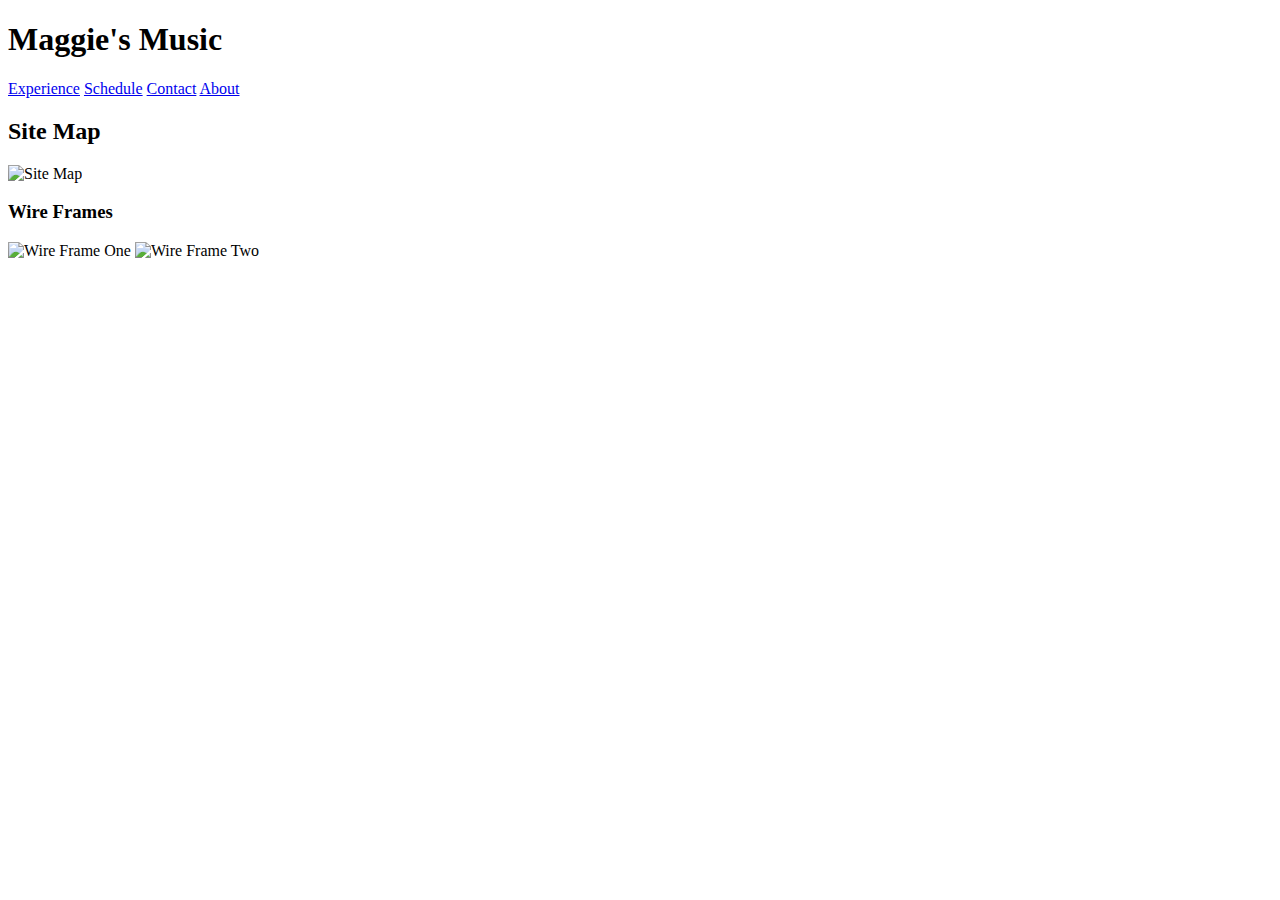
==== index.html @ 80b4ba7d "Add files via upload" ====
<!DOCTYPE html>
<html>
<!-- Marcello Luna Due: Dec 17-->
<html lang="en-US">

<!------- HEAD ------->
<div class="head">
<head>

	<title>Home Page</title>

	<meta charset="UTF-8">
	<meta name="description" content="Wedding Violinist">
	<meta name="keywords" content="HTML, CSS, JavaScript">
	<meta name="author" content="Marcello Luna">
	<meta name="viewport" content="width=device-width, inital-scale=1.0">
  
  <link rel="stylesheet" href="css/styles.css">
  <link rel="stylesheet" href="https://cdnjs.cloudflare.com/ajax/libs/font-awesome/4.7.0/css/font-awesome.min.css">
  <link rel="preconnect" href="https://fonts.googleapis.com">
  <link rel="preconnect" href="https://fonts.gstatic.com" crossorigin>
  <link href="https://fonts.googleapis.com/css2?family=Ephesis&display=swap" rel="stylesheet">
  <link rel="preconnect" href="https://fonts.googleapis.com">
  <link rel="preconnect" href="https://fonts.gstatic.com" crossorigin>
  <link href="https://fonts.googleapis.com/css2?family=Varela+Round&display=swap" rel="stylesheet">


</head>
</div>  

<!------- BODY ------->
<div class="body">
<body>

  <!------- HEADER ------->
  <div class="header">
  <header>
    <div class="h1">
      <h1>Maggie's Music</h1>

      <nav class="nav">
        <a href="/lunmars/experience.html">Experience</a>
        <a href="/lunmars/index.html">Schedule</a>
        <a href="/lunmars/about/index.html">Contact</a>
        <a href="/lunmars/about/about.html">About</a>
      </nav>
    </div> 
  </header>
  </div>

  <div class="images">
    <h2>Site Map</h2>
      
    <img src="images/assignmentTwoSiteMap.png" alt="Site Map">

    <h3>Wire Frames</h3>
    
    <img src="images/wireFrameOne.png" alt="Wire Frame One">
    <img src="images/wireFrameTwo.png" alt="Wire Frame Two">

  </div>

</body>
</div>
</html>
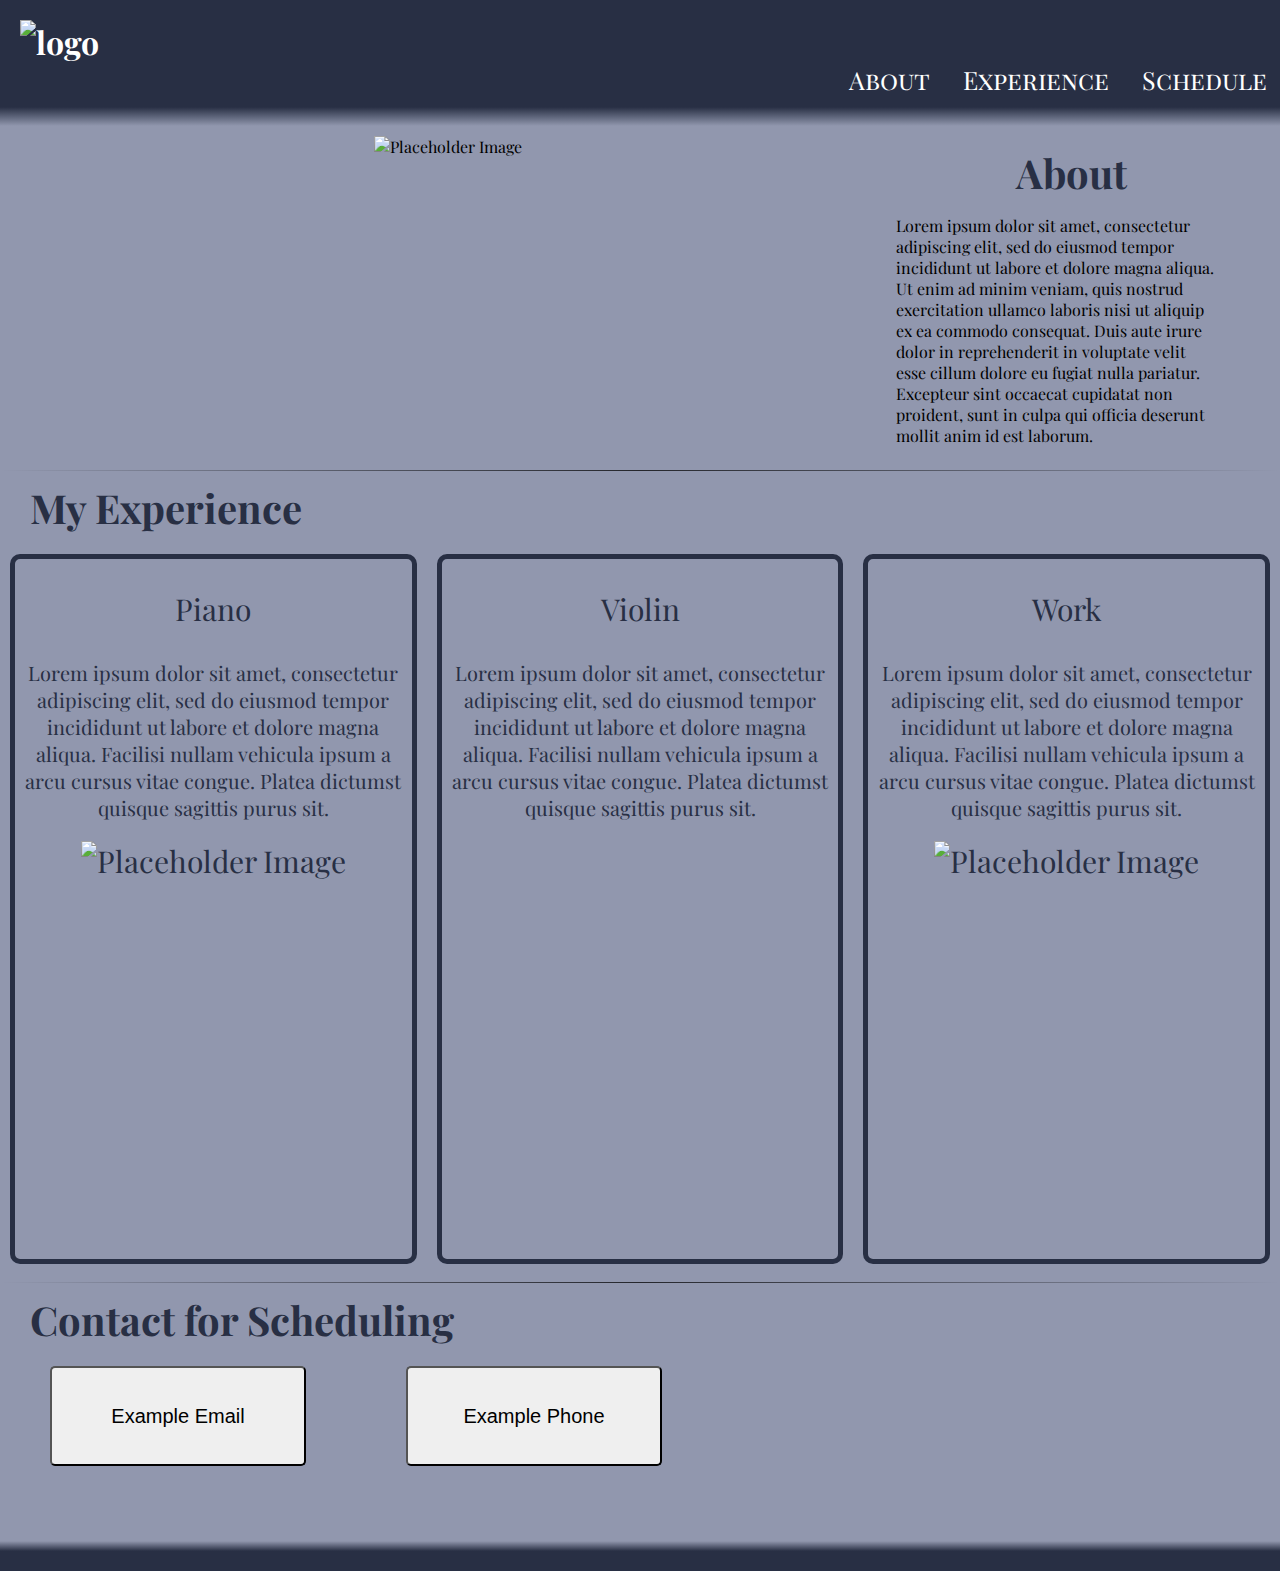
==== commit 2aaad729: "Add files via upload" ====
--- a/index.html
+++ b/index.html
@@ -16,49 +16,92 @@
 	<meta name="viewport" content="width=device-width, inital-scale=1.0">
   
   <link rel="stylesheet" href="css/styles.css">
-  <link rel="stylesheet" href="https://cdnjs.cloudflare.com/ajax/libs/font-awesome/4.7.0/css/font-awesome.min.css">
   <link rel="preconnect" href="https://fonts.googleapis.com">
   <link rel="preconnect" href="https://fonts.gstatic.com" crossorigin>
-  <link href="https://fonts.googleapis.com/css2?family=Ephesis&display=swap" rel="stylesheet">
-  <link rel="preconnect" href="https://fonts.googleapis.com">
-  <link rel="preconnect" href="https://fonts.gstatic.com" crossorigin>
-  <link href="https://fonts.googleapis.com/css2?family=Varela+Round&display=swap" rel="stylesheet">
-
+  <link href="https://fonts.googleapis.com/css2?family=Playfair+Display&display=swap" rel="stylesheet">
 
 </head>
 </div>  
 
-<!------- BODY ------->
+<!-- BODY -->
+
+<body>
 <div class="body">
-<body>
-
-  <!------- HEADER ------->
+  <!-- HEADER -->
   <div class="header">
   <header>
     <div class="h1">
-      <h1>Maggie's Music</h1>
+      <h1><img src="images/logo.png" alt="logo" class="logoImg"></h1>
 
-      <nav class="nav">
-        <a href="/lunmars/experience.html">Experience</a>
-        <a href="/lunmars/index.html">Schedule</a>
-        <a href="/lunmars/about/index.html">Contact</a>
-        <a href="/lunmars/about/about.html">About</a>
-      </nav>
+        <nav class="nav">
+          <ul class="navList">
+            <li><a href="#">About</a></li>
+            <li><a href="#experienceId">Experience</a></li>
+            <li><a href="#contactId">Schedule</a></li>
+          </ul>
+        </nav>
     </div> 
   </header>
   </div>
 
-  <div class="images">
-    <h2>Site Map</h2>
-      
-    <img src="images/assignmentTwoSiteMap.png" alt="Site Map">
+  <div class="mainPage">
 
-    <h3>Wire Frames</h3>
-    
-    <img src="images/wireFrameOne.png" alt="Wire Frame One">
-    <img src="images/wireFrameTwo.png" alt="Wire Frame Two">
+    <div class="mainImg">
+      <img src="https://via.placeholder.com/1280x720.png" alt="Placeholder Image">
+    </div>
+
+    <div class="about">
+      <h2>About</h2>
+      <p>Lorem ipsum dolor sit amet, consectetur adipiscing elit, sed do eiusmod tempor incididunt ut labore et dolore magna aliqua. Ut enim ad minim veniam, quis nostrud exercitation ullamco laboris nisi ut aliquip ex ea commodo consequat. Duis aute irure dolor in reprehenderit in voluptate velit esse cillum dolore eu fugiat nulla pariatur. Excepteur sint occaecat cupidatat non proident, sunt in culpa qui officia deserunt mollit anim id est laborum.</p>
+    </div>
 
   </div>
+
+  <hr>
+
+  <div class="navSection">
+
+    <!--EXPERIENCE-->
+    <div class="experience" id="experienceId">
+      <h3>My Experience</h3>
+    </div>
+
+    <div class="experienceContent">
+      <div>
+        <p>Piano</p>
+        <p class="p">Lorem ipsum dolor sit amet, consectetur adipiscing elit, sed do eiusmod tempor incididunt ut labore et dolore magna aliqua. Facilisi nullam vehicula ipsum a arcu cursus vitae congue. Platea dictumst quisque sagittis purus sit.</p>
+        <img src="https://via.placeholder.com/720x576.png" alt="Placeholder Image">
+      </div>
+
+      <div>
+        <p>Violin</p>
+        <p class="p">Lorem ipsum dolor sit amet, consectetur adipiscing elit, sed do eiusmod tempor incididunt ut labore et dolore magna aliqua. Facilisi nullam vehicula ipsum a arcu cursus vitae congue. Platea dictumst quisque sagittis purus sit.</p>
+      </div>
+
+      <div>
+        <p>Work</p>
+        <p class="p">Lorem ipsum dolor sit amet, consectetur adipiscing elit, sed do eiusmod tempor incididunt ut labore et dolore magna aliqua. Facilisi nullam vehicula ipsum a arcu cursus vitae congue. Platea dictumst quisque sagittis purus sit.</p>
+        <img src="https://via.placeholder.com/720x576.png" alt="Placeholder Image">
+      </div>
+    </div>
+
+    <hr>
+
+    <!--CONTACT AND SCHEDULING-->
+    <div class="contact" id="contactId">
+      <h4>Contact for Scheduling</h4>
+    </div>
+
+    <div class="contactContent">
+    <button class="button email" type="button">Example Email</button>
+    <button class="button phone" type="button">Example Phone</button>
+    </div>
+
+    <div class="footer">
+      <footer></footer>
+    </div>
+  </div>
+</div>
 
 </body>
 </div>
--- a/css/styles.css
+++ b/css/styles.css
@@ -0,0 +1,155 @@
+/* COLOR QUESTIONS */
+/* 1. I used an app called coolors that generats color palettes and picked colors I liked.*/
+/* 2. The pallette I chose is monochromatic. #282F44 #9197AE and white for the main nav text*/
+/* 3. The background color is a light blue-gray. The header and the majority of the text is a dark blue. Having dark text on a light background makes it easier to read and not having a white background is easier on your eyes in my opinion. */
+
+/* FONT QUESTIONS */
+/* 1. I used the Playfair Display - serif style for my entire web page*/
+/* 2. I have default weight for the entire web page but for sizes, headers are 40px, nav is 25px, and text content is 20px */
+
+/* Only element with the font-family tag*/
+body {
+  background-color: #9197AE;
+  padding: 0px;
+  margin: 0px;
+  height: 100%;
+  font-family: 'Playfair Display', serif;
+}
+
+/***** HEADER AND NAV *****/
+.header {
+  background: #282F44;
+  padding: 0px;
+  margin: 0;
+  width: 100%;
+  color: white;
+}
+
+h1 {
+  margin: 0;
+}
+
+.logoImg {
+  height: 5%;
+  width: 10%;
+  padding: 20px 0px 0px 20px;
+}
+
+.nav {
+  text-align: right;
+  background: linear-gradient(0deg, #9197AE 0%, #282F44 30%);
+  padding-bottom: 20px;
+  position: -webkit-sticky;
+  position: sticky;
+  top: 0;
+}
+
+.nav a {
+  padding: 0px 13px 8px 16px;
+  text-decoration: none;
+  font-size: 25px;
+  text-align: right;
+  font-variant: small-caps;
+  color: white;
+}
+
+.nav a:hover {
+  color: rgb(0, 12, 124); 
+}
+
+.navList {
+  list-style-type: none;
+  margin: 0;
+  padding: 0px 0px 10px 0px;
+}
+
+.navList li {
+  display: inline;
+}
+
+
+/***** MAIN CONTENT *****/
+
+.mainPage {
+  display: flex;
+  margin-top: 10px;
+  justify-content: center;
+}
+
+.mainImg{
+  width: 70%;
+  text-align: center;
+
+}
+.mainImg img {
+  width: 75%;
+}
+
+.about {
+  width: 25%;
+  padding-right: 5%;
+}
+.about p {
+  text-align: left;
+}
+.about h2 {
+  text-align: center;
+}
+
+h2, h3, h4, h5, h6 {
+  color: #282F44;
+  font-size: 40px;
+  margin: 10px 0px 10px 10px;
+  padding-left: 20px;
+}
+
+hr{
+  border: 0;
+  height: 1px;
+  background-image: linear-gradient(to right, rgba(0, 0, 0, 0), rgba(0, 0, 0, 0.75), rgba(0, 0, 0, 0));
+}
+
+
+
+/********** Expirence ***********/
+.experienceContent {
+  display: flex;
+  width: 100%;
+}
+
+.experienceContent div {
+  width: 33%;
+  height: 700px;
+  font-size: 30px;
+  color: #282F44;
+  text-align: center;
+  border: 5px solid #282F44;
+  margin: 10px 10px 10px 10px;
+  border-radius: 10px;
+}
+.experienceContent .p {
+  font-size: 20px;
+}
+
+.experienceContent img {
+  width: 90%;
+  height: 20%;
+}
+
+/********** Contact ***********/
+.contactContent {
+  display: flex;
+}
+.contactContent .button{
+  width: 20%;
+  height: 100px;
+  margin: 10px 50px 5px 50px;
+  border-radius: 5px;
+  font-size: 20px;
+}
+
+
+.footer {
+  background: linear-gradient(0deg, #282F44 20%, #9197AE 30%);
+  height: 100px;
+}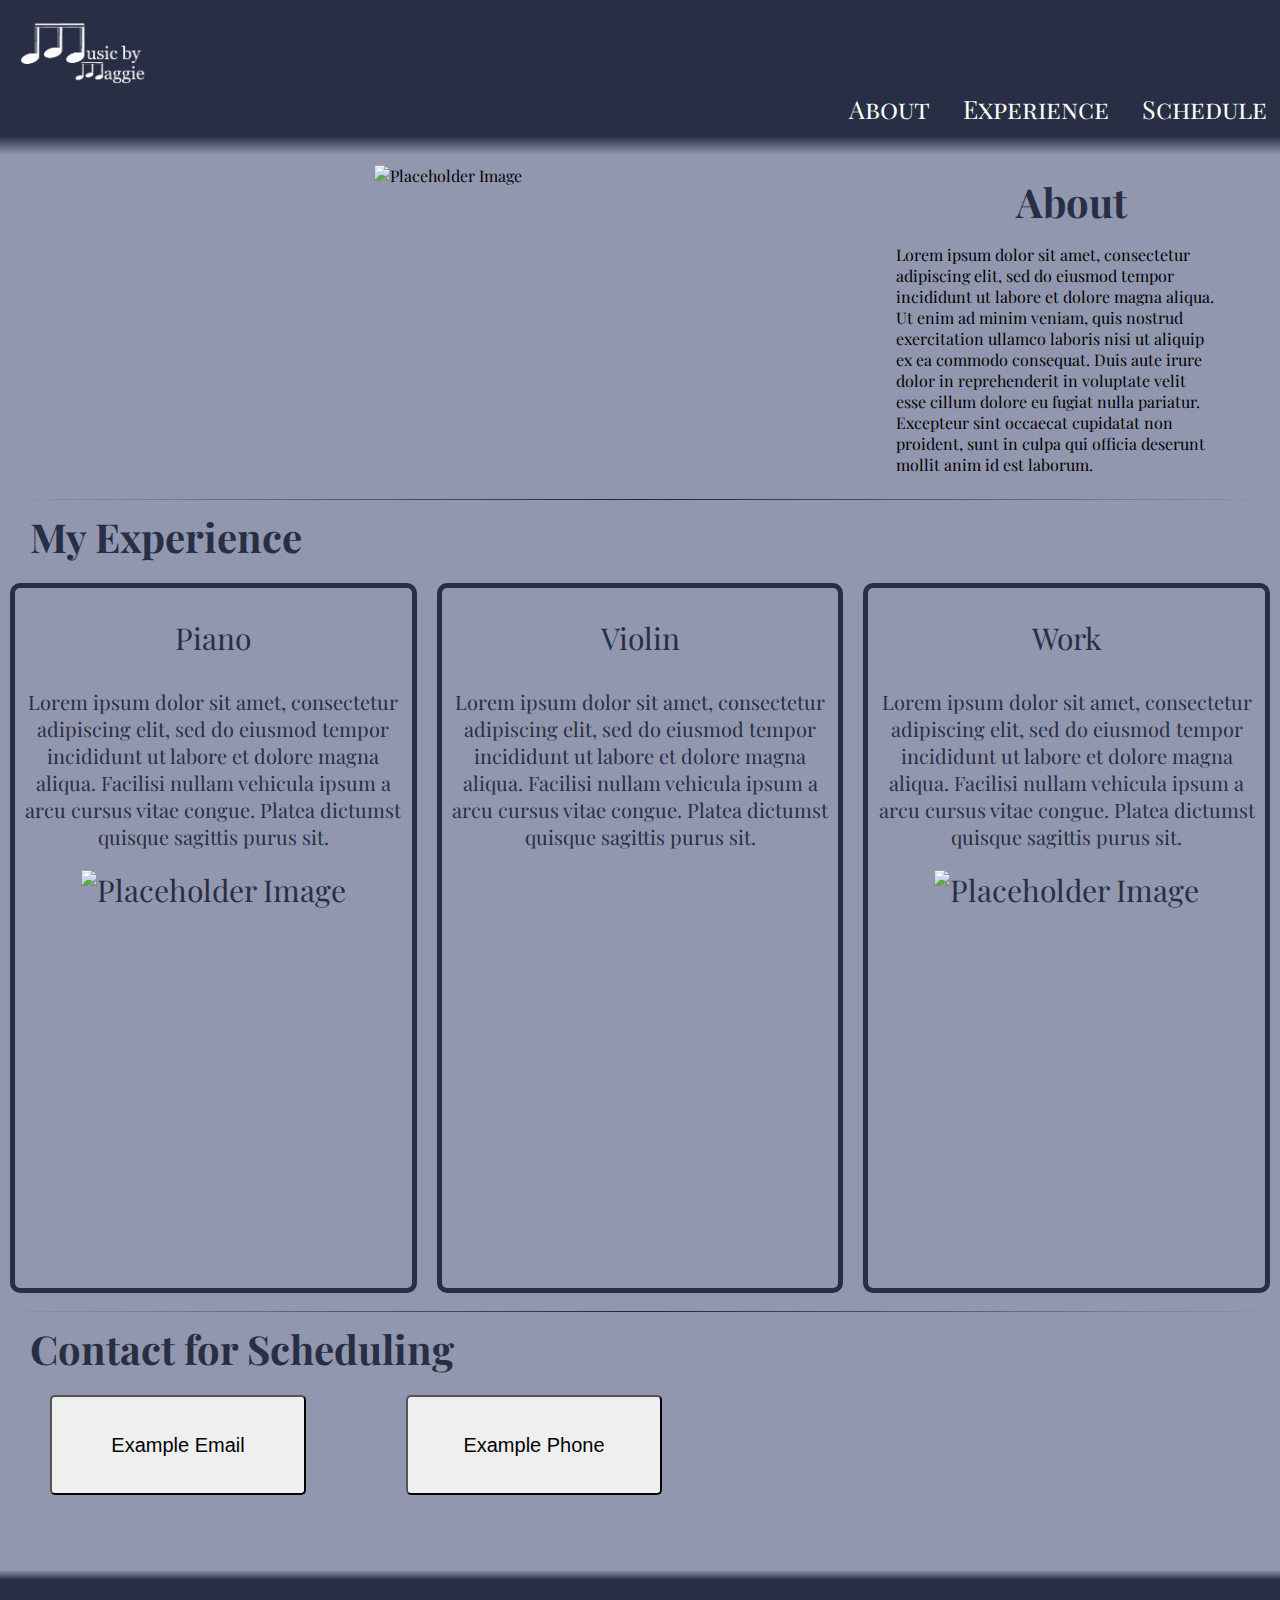
==== commit 74a9836d: "Update index.html" ====
--- a/index.html
+++ b/index.html
@@ -31,7 +31,7 @@
   <div class="header">
   <header>
     <div class="h1">
-      <h1><img src="images/logo.png" alt="logo" class="logoImg"></h1>
+      <h1><img src="../images/logo.png" alt="logo" class="logoImg"></h1>
 
         <nav class="nav">
           <ul class="navList">
@@ -105,4 +105,4 @@
 
 </body>
 </div>
-</html>+</html>
